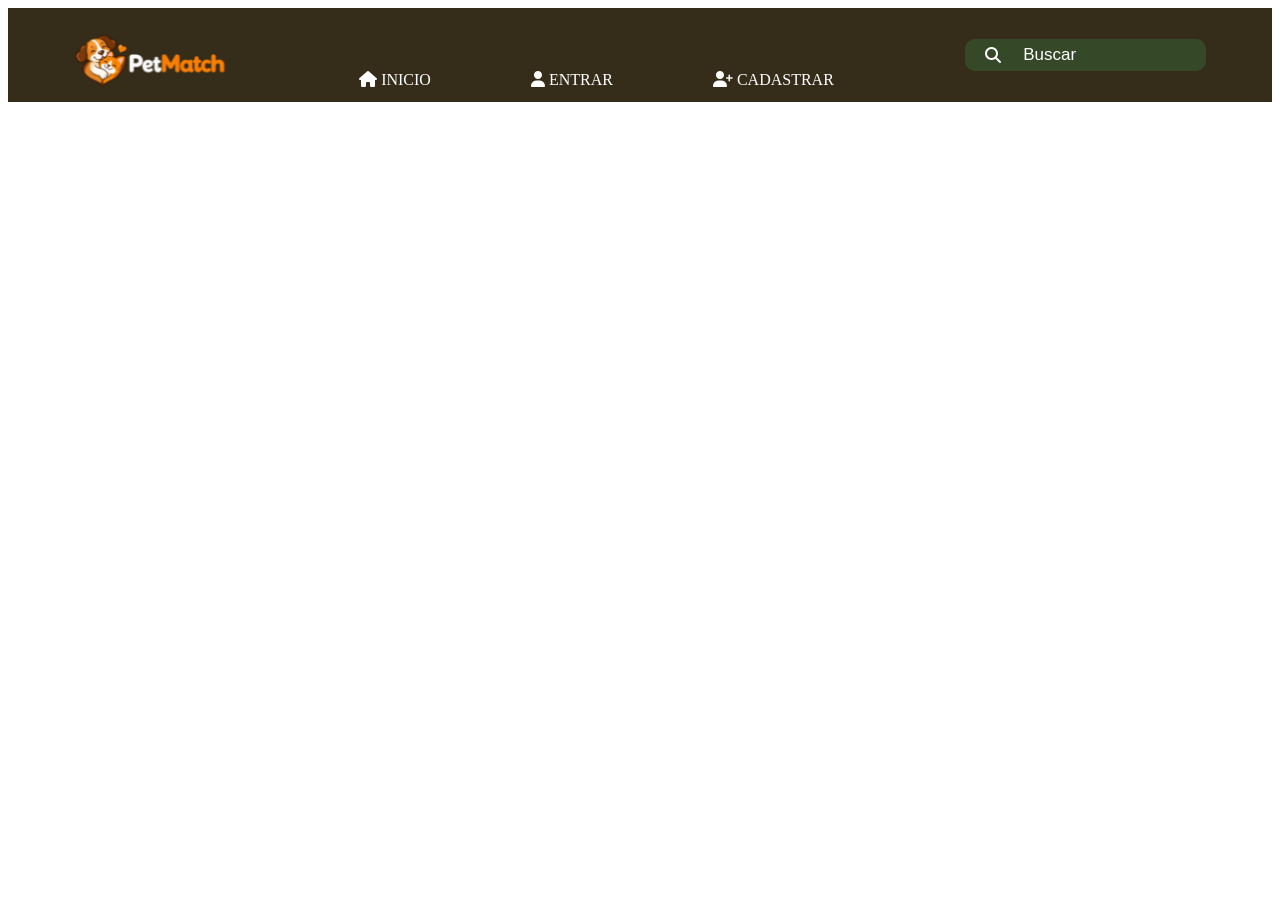
==== index.html @ bca9c488 ":construction: feat: criado o cabeçalho" ====
<!DOCTYPE html>
<html lang="pt-br">

<head>
    <meta charset="UTF-8">
    <meta name="viewport" content="width=device-width, initial-scale=1.0">
    <title>Document</title>
    <link rel="stylesheet" href="style.css">
    <link rel="stylesheet" href="https://cdnjs.cloudflare.com/ajax/libs/font-awesome/6.4.2/css/all.min.css">
</head>

<body>
    <header>

        <div class="cabecalho">
            <img src="img/Rectangle 28.svg" alt="" id="img-cabecalho">
            <nav>
                <div class="inicio">
                    <i class="fa-solid fa-house"></i>
                    <a href="#">INICIO</a>
                </div>

                <div class="entrar">
                    <i class="fa-solid fa-user"></i>
                    <a href="#">ENTRAR</a>
                </div>

                <div class="cadastrar">
                    <i class="fa-solid fa-user-plus"></i>
                    <a href="#">CADASTRAR</a>
                </div>

            </nav>
            <section class="buscar">
                 <i class="fa-solid fa-magnifying-glass"></i>
                <input type="text" name="Busca" id="" placeholder="Buscar">
               
            </section>

        </div>

    </header>


</body>

</html>
---- style.css ----
*{
text-decoration: none;

}

.cabecalho{
    display: flex;
    align-items: center;
    justify-content: space-around;
    background-color: #362C1A;
    width:100%;
    height:94px;
}

.cabecalho > nav{
    display:flex;
    justify-content: space-around;
    align-items: center;
    gap:100px;
    color:White;
    margin-top:50px;
}
nav a:hover {
  border-bottom: 2px solid #ffffff; /* cor da linha ao passar o mouse */
}

a {
    color:white;
}

.buscar > input{
   border:none;
   background-color: transparent;
   width:161px;
   height:30px;
   

}

.buscar > input::placeholder {
    color: white;
    font-size: 17px;
}

.buscar{
    background:  rgba(52, 127, 66, 0.35);
    border-radius:10px;
    display:flex;
    align-items: center;
    justify-content: flex-start;
    padding:0 20px;
    gap:20px;
}
.buscar > i{
    color:white;
}
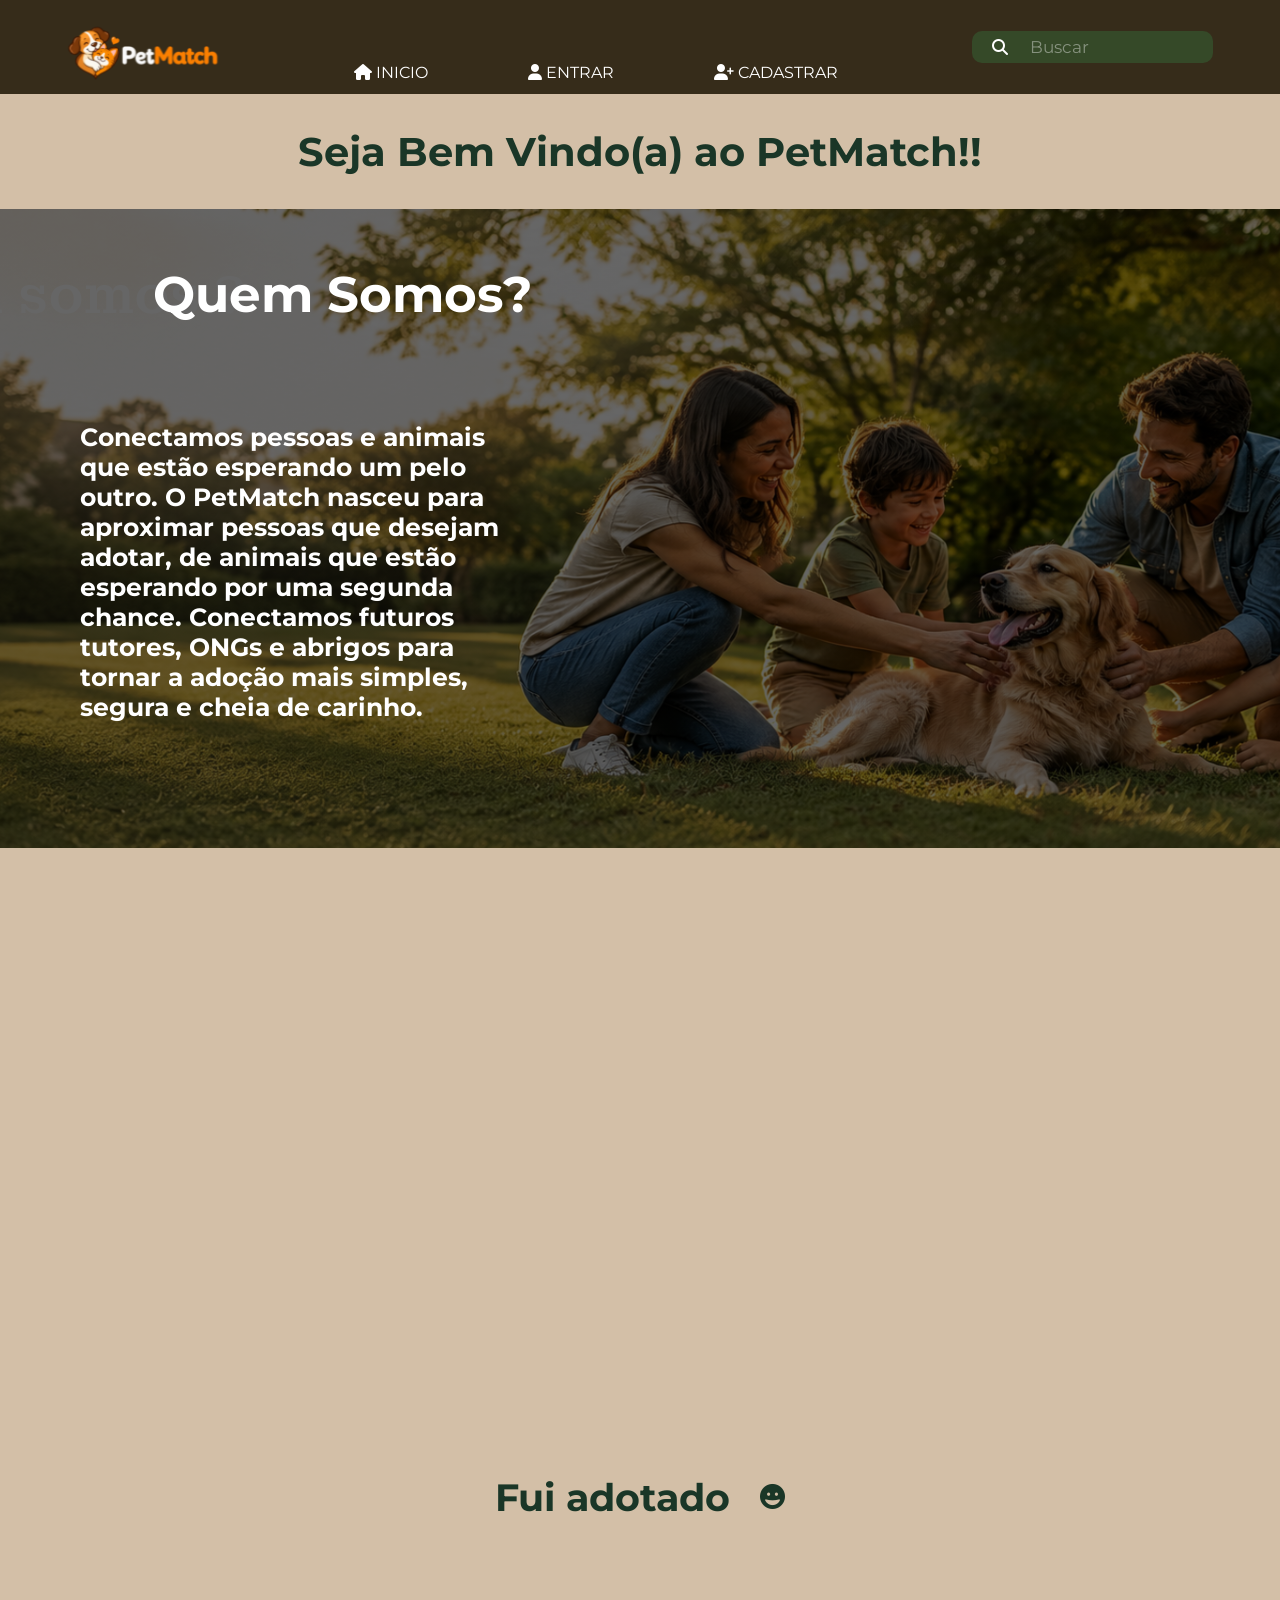
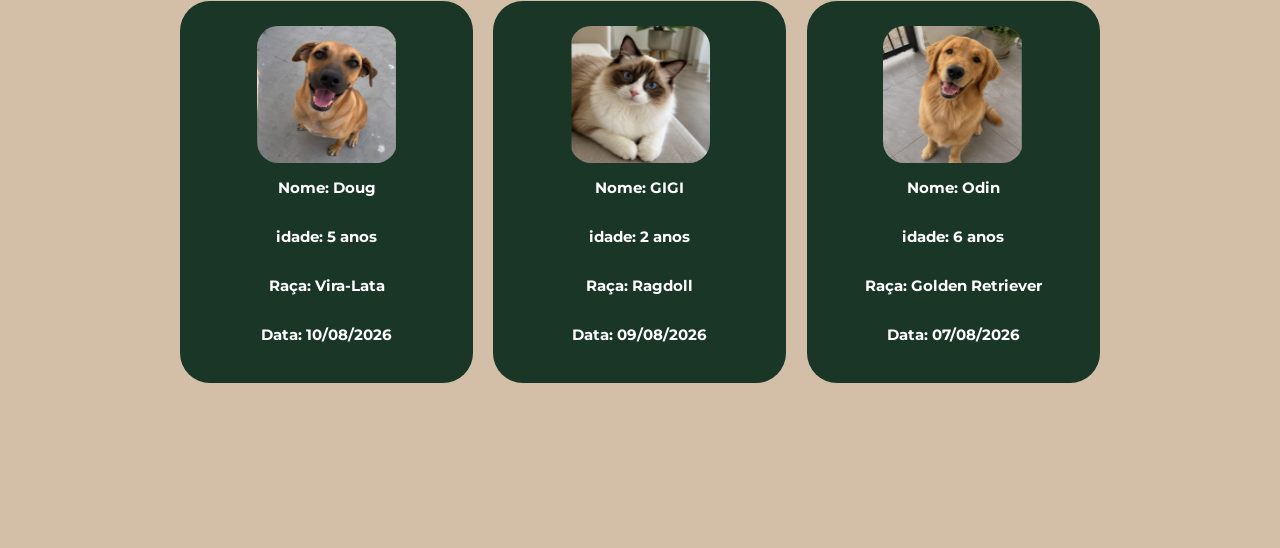
==== commit d29bfcaa: ":construction: Feat: Pagina home quase finalizada" ====
--- a/index.html
+++ b/index.html
@@ -32,16 +32,65 @@
 
             </nav>
             <section class="buscar">
-                 <i class="fa-solid fa-magnifying-glass"></i>
+                <i class="fa-solid fa-magnifying-glass"></i>
                 <input type="text" name="Busca" id="" placeholder="Buscar">
-               
             </section>
+        </div>
+    </header>
+    <section class="corpo1">
+        <h1>Seja Bem Vindo(a) ao PetMatch!!</h1>
+        <div class="banner">
+            <h2>Quem Somos?</h2>
+            <p>
+                Conectamos pessoas e animais que estão esperando um pelo outro.
+                O PetMatch nasceu para aproximar pessoas que desejam adotar, de animais que estão esperando por uma
+                segunda chance. Conectamos futuros tutores, ONGs e abrigos para tornar a adoção mais simples, segura e
+                cheia de carinho.
+            </p>
+        </div>
+    </section>
+    <div class="fundo">
+    <section class="txt1">
+        <h2>Por que adotar?</h2>
+        <p> Adotar é oferecer uma nova oportunidade a um animal que precisa de um lar, cuidado e carinho. Muitos cães e
+            gatos aguardam por uma família que possa proporcionar segurança, atenção e uma vida mais tranquila.
+            Além de ajudar a reduzir o abandono e a superlotação de abrigos, a adoção permite criar
+            uma relação de companheirismo e afeto. Cada animal tem sua própria personalidade,
+            história e necessidades, e encontrar uma família que combine com ele torna esse processo
+            ainda mais especial.</p>
+    </section>
 
-        </div>
+    <section class="adotados">
+        <div class="titulo">
+        <h2>Fui adotado</h2>
+<i class="fa-solid fa-face-grin"></i>
+</div>
 
-    </header>
-
-
+<div class="cards">
+<div class="card1">
+<img src="img/img dog.svg" alt="" class="dog">
+<p>Nome: Doug</p>
+<p>idade: 5 anos</p>
+<p>Raça: Vira-Lata</p>
+<p>Data: 10/08/2026</p>
+</div>
+<div class="card1">
+<img src="img/Card gato.svg" alt="" class="dog">
+<p>Nome: GIGI</p>
+<p>idade: 2 anos</p>
+<p>Raça: Ragdoll</p>
+<p>Data: 09/08/2026</p>
+</div>
+<div class="card1">
+<img src="img/Card dog2.svg" alt="" class="dog">
+<p>Nome: Odin</p>
+<p>idade: 6 anos</p>
+<p>Raça: Golden Retriever</p>
+<p>Data: 07/08/2026</p>
+</div>
+</div>
+    </section>
+</div>
 </body>
 
 </html>
--- a/style.css
+++ b/style.css
@@ -1,6 +1,13 @@
+@import url('https://fonts.googleapis.com/css2?family=Montserrat:ital,wght@0,100..900;1,100..900&display=swap');
 *{
 text-decoration: none;
-
+font-family: 'Montserrat', sans-serif;
+}
+
+body{
+    margin:0;
+    background-color: #D3BFA7;
+   
 }
 
 .cabecalho{
@@ -10,6 +17,8 @@
     background-color: #362C1A;
     width:100%;
     height:94px;
+   
+    
 }
 
 .cabecalho > nav{
@@ -19,13 +28,19 @@
     gap:100px;
     color:White;
     margin-top:50px;
+
+
 }
 nav a:hover {
   border-bottom: 2px solid #ffffff; /* cor da linha ao passar o mouse */
+    transform: translateY(-5px);
 }
 
 a {
-    color:white;
+   display: inline-block;
+  color: white;
+  
+
 }
 
 .buscar > input{
@@ -33,13 +48,20 @@
    background-color: transparent;
    width:161px;
    height:30px;
+   outline: none;
+   caret-color: white;
+   caret-shape: bar;
+ color:white;
+ font-size:15Px;
    
 
 }
 
 .buscar > input::placeholder {
-    color: white;
+    color: rgba(255, 255, 255, 0.4);
     font-size: 17px;
+    z-index: 0;
+   
 }
 
 .buscar{
@@ -53,4 +75,158 @@
 }
 .buscar > i{
     color:white;
+}
+
+.corpo1 h1{
+    display:flex;
+    flex-direction: column;
+    align-items: center;
+    justify-content: space-around;
+    color:#1A3627;
+    font-size:40px;
+    opacity: 0;
+     animation: surgindo 1.0s ease-out forwards;
+}
+
+.banner{
+    color:white;
+   background-image:linear-gradient(rgba(0, 0, 0, 0.6), rgba(0, 0, 0, 0.6)),
+   url(./img/banner.svg);
+   background-size: cover;
+  background-position: center;
+  background-repeat: no-repeat;
+  height:479px;
+  display:flex;
+  flex-direction:column;
+  align-items:flex-start;
+ padding:80px;
+ gap:30px;
+opacity: 0;
+  animation: surgindo2 1.5s ease-out 0.8s forwards;
+}
+.banner p{
+ font-size:25px;
+ width:40%;
+ font-weight:bold;
+ opacity: 0;
+   animation: surgindo 1.0s ease-out 2.3s forwards;
+
+}
+.banner h2{
+    font-size:50px;
+    font-weight:bold;
+    margin-top:-25px;
+    margin-left: 73px;
+    opacity: 0;
+    animation: surgindo 1.0s ease-out 1.6s forwards;
+}
+ 
+.txt1{
+    display:flex;
+    flex-direction:column;
+    align-items:center;
+    justify-content: space-between;
+    padding:20px;
+    margin-top:100px;
+     animation: surgindo 1.0s ease-out forwards;
+     opacity: 0;
+ animation: surgirScroll linear both;
+  animation-timeline: view();
+  animation-range: entry 10% cover 30%;
+  
+}
+
+
+.txt1>h2{
+    font-size:40px;
+      color:#1A3627;
+       font-weight: bold;
+       
+}
+
+.txt1>p{
+    font-size:25px;
+    color:#1A3627;
+    width:900px;
+    text-align: center;
+    font-weight: bold;
+}
+
+.titulo{
+    color:#1A3627;
+    font-size:25px;
+    display:flex;
+    align-items: center;
+    justify-content: center;
+    gap:30px;
+    margin-top:150px;
+}
+
+.card1{
+    display:flex;
+    flex-direction: column;
+    align-items: center;
+    justify-content:center;
+    background-color:rgba(26, 54, 39, 1);
+    width:233px;
+    height:322px;
+    padding:30px;
+    border-radius:30px;
+    color:White;
+    font-weight: bold;
+    font-size:15px;
+}
+.cards{
+    display:flex;
+    justify-content: space-around;
+    align-items:center;
+    margin-top: 100px;
+  margin:50px 170px;
+}
+
+.fundo{
+    margin-top:-100px;
+     background-image: url(./img/fundo.jpg);
+     background-size: contain;
+  background-color: #D3BFA7;
+ background-repeat: repeat;
+ height:1300px;
+}
+
+
+/*---------- ANIMAÇÕES ----------------*/
+
+@keyframes surgindo {
+  from {
+    opacity: 0;
+    transform: translateY(50px); /* Começa 20px abaixo */
+  }
+  to {
+    opacity: 1;
+    transform: translateY(0);    /* Chega na posição original */
+  }
+}
+
+@keyframes surgindo2{
+from {
+    opacity: 0;
+    transform: translatex(300px); 
+  }
+  to {
+    opacity: 1;
+    transform: translatex(0);    
+  }
+
+
+}
+
+@keyframes surgirScroll {
+  from {
+    opacity: 0;
+    transform: translateY(250px);
+  }
+  to {
+    opacity: 1;
+    transform: translateY(0);
+  }
 }
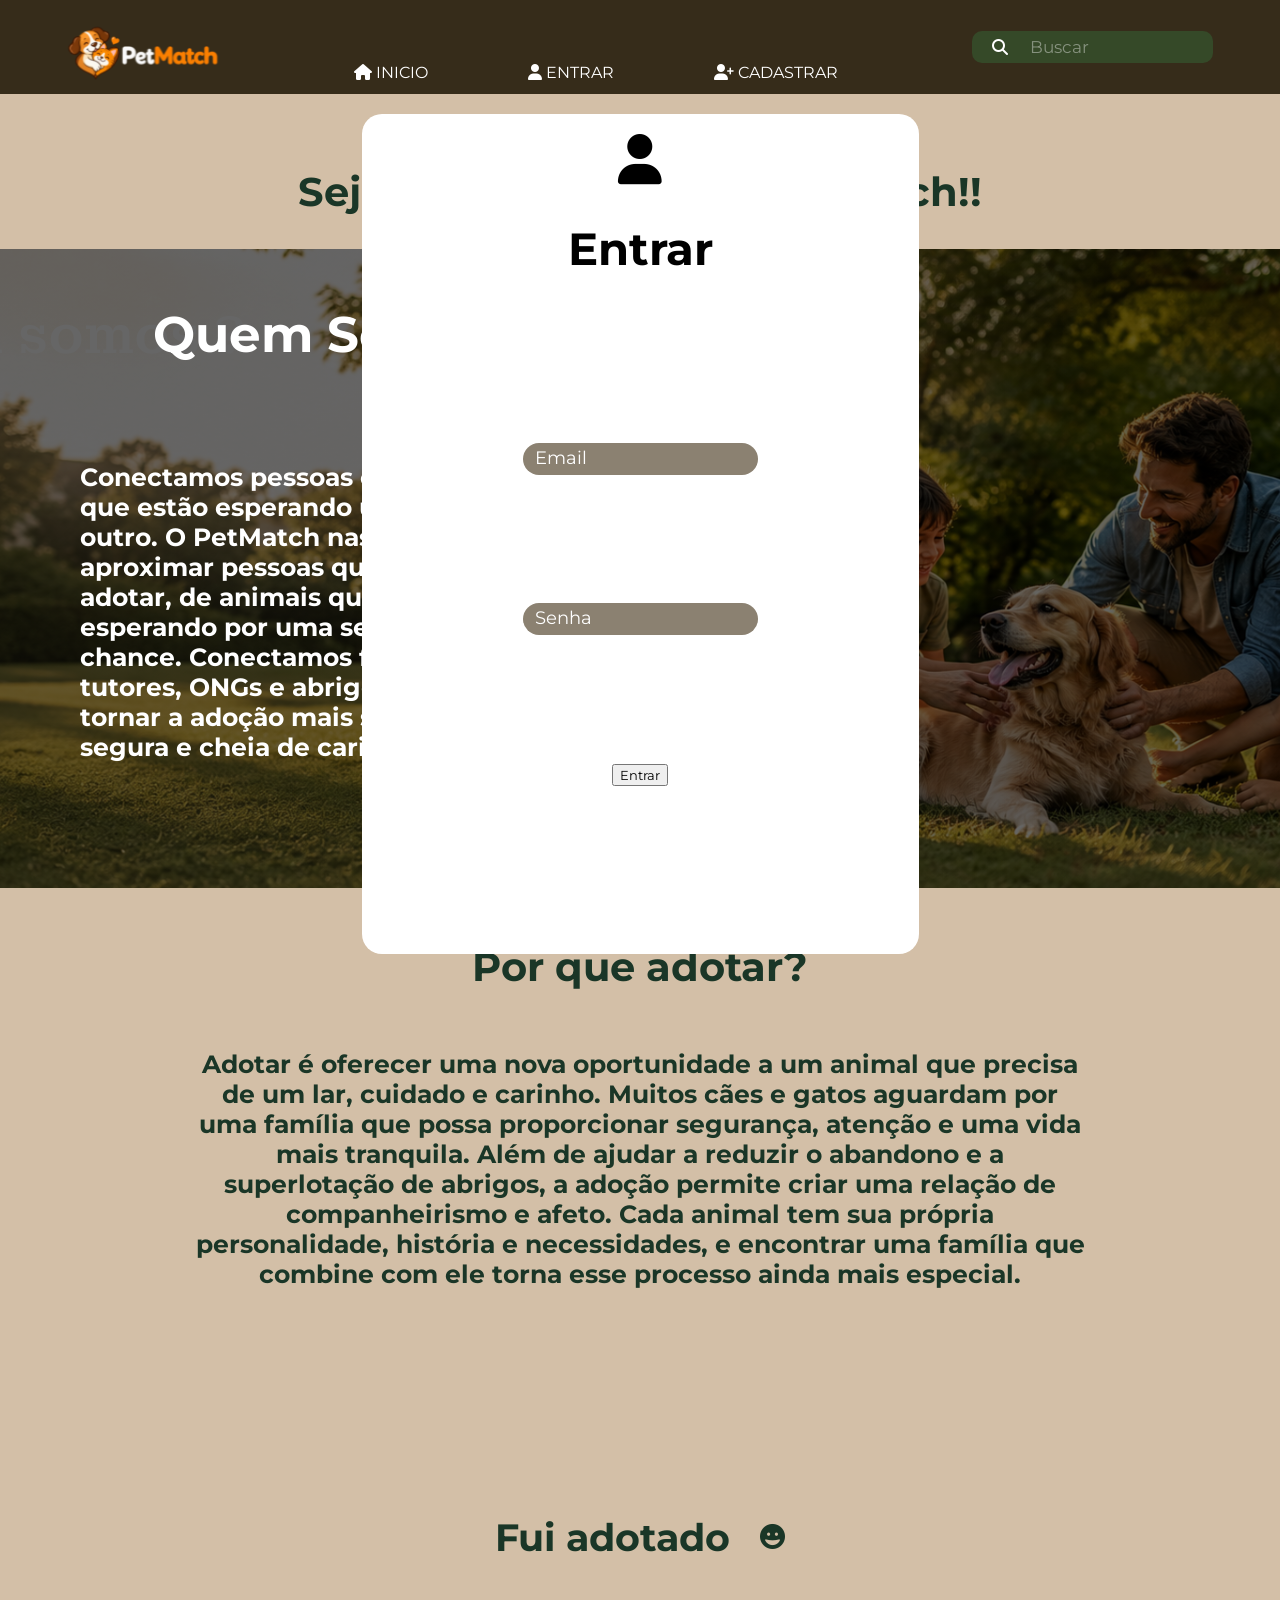
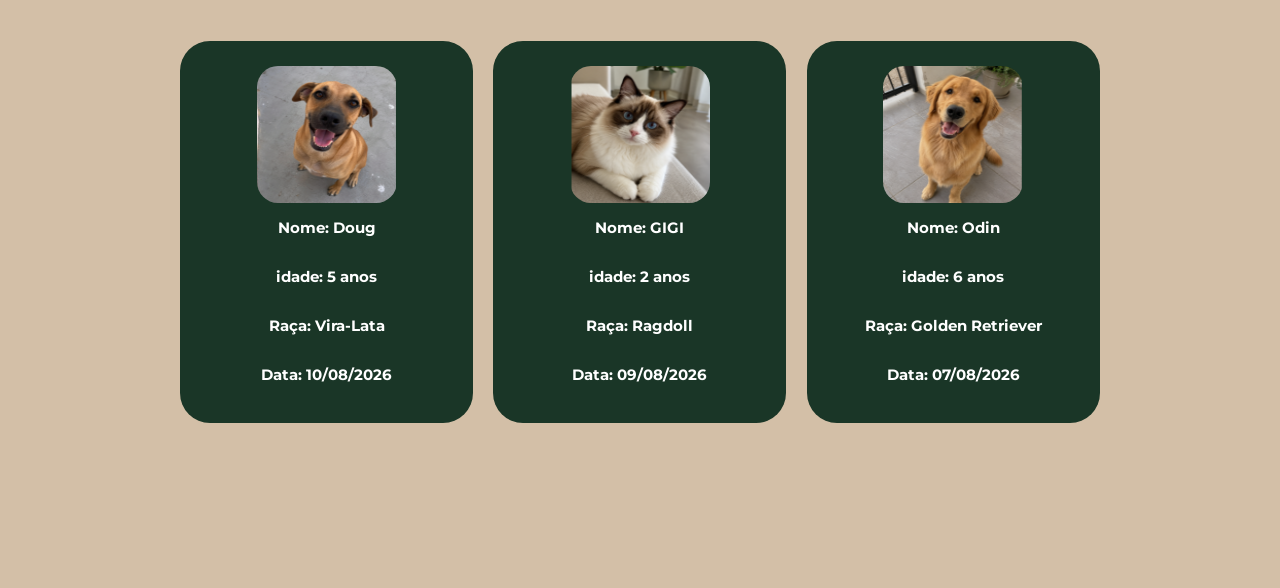
==== commit a4be0815: ":construction: feat: Inicio da parte entrar" ====
--- a/index.html
+++ b/index.html
@@ -37,6 +37,25 @@
             </section>
         </div>
     </header>
+    <section class="Entrar">
+        <div class="popup1">
+            <div class="tituloEntrar">
+            <i class="fa-solid fa-user"></i>
+             <h2>Entrar</h2>
+            </div>
+            <input type="text" name="email" id="email" placeholder="Email">
+            <input type="password" name="senha" id="senha" placeholder="Senha">
+            <button>Entrar</button>
+            <nav>
+                <a href="#">Esqueci minha senha</a>
+            </nav>
+        </div>
+    </section>
+
+
+
+
+
     <section class="corpo1">
         <h1>Seja Bem Vindo(a) ao PetMatch!!</h1>
         <div class="banner">
--- a/style.css
+++ b/style.css
@@ -194,6 +194,54 @@
 }
 
 
+.Entrar{
+  display:flex;
+  flex-direction: column;
+  align-items: center;
+  padding:20px;
+}
+
+
+.popup1{
+  background-color: white;
+  width:517px;
+  height:800px;
+  position:fixed;
+  z-index: 10;
+  border-radius:20px;
+  display:flex;
+  flex-direction: column;
+  justify-content: space-between;
+  align-items:center;
+  padding:20px;
+}
+.tituloEntrar{
+  display:flex;
+  flex-direction: column;
+  align-items: center;
+  font-size: 30px;
+  font-weight: bold;
+}
+.tituloEntrar i{
+  font-size: 50px;
+}
+
+.popup1 input{
+  width:231px; 
+  height:30px;
+  border:none;
+  background-color: #8B8171;
+  border-radius:20px;
+}
+
+.popup1 input::placeholder{
+  color:white;
+  padding-left:10px;
+  font-size: 18px;
+  display: flex;
+  align-items: center;
+}
+
 /*---------- ANIMAÇÕES ----------------*/
 
 @keyframes surgindo {
@@ -229,4 +277,5 @@
     opacity: 1;
     transform: translateY(0);
   }
-}+}
+
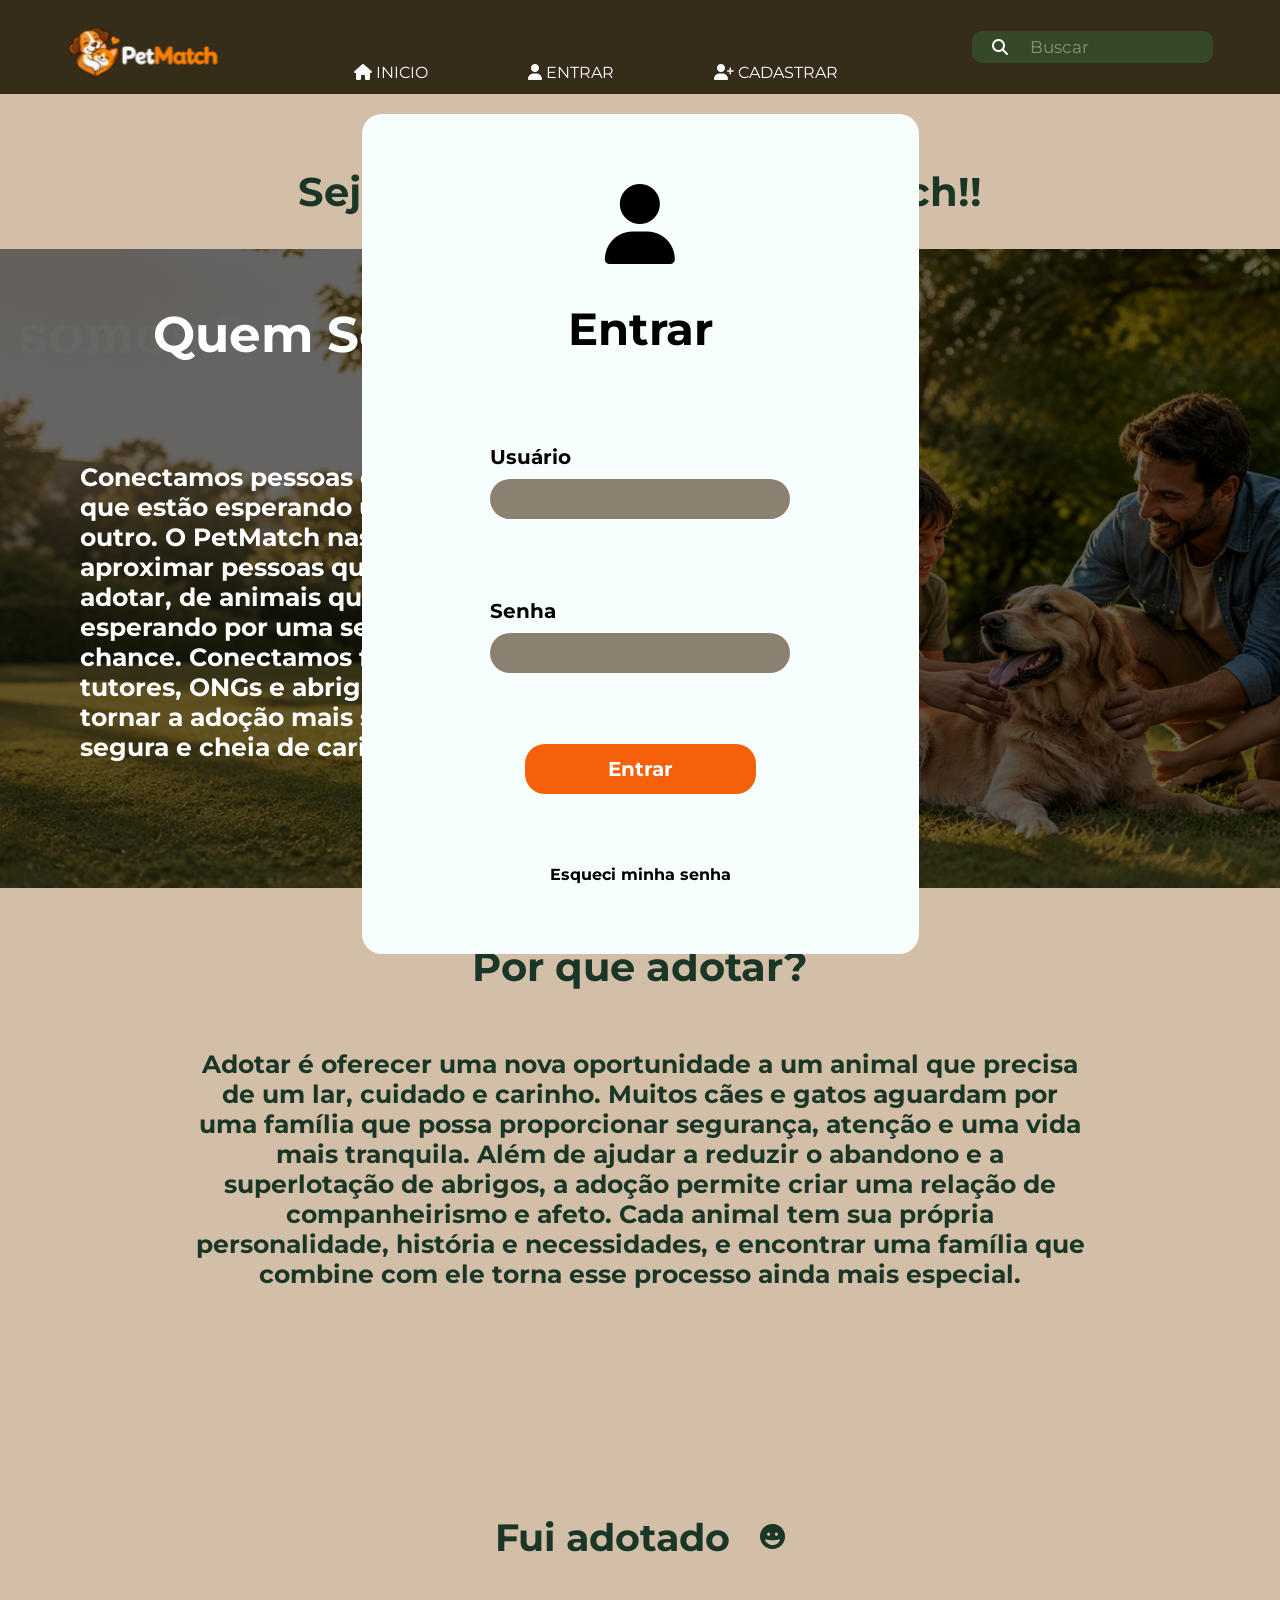
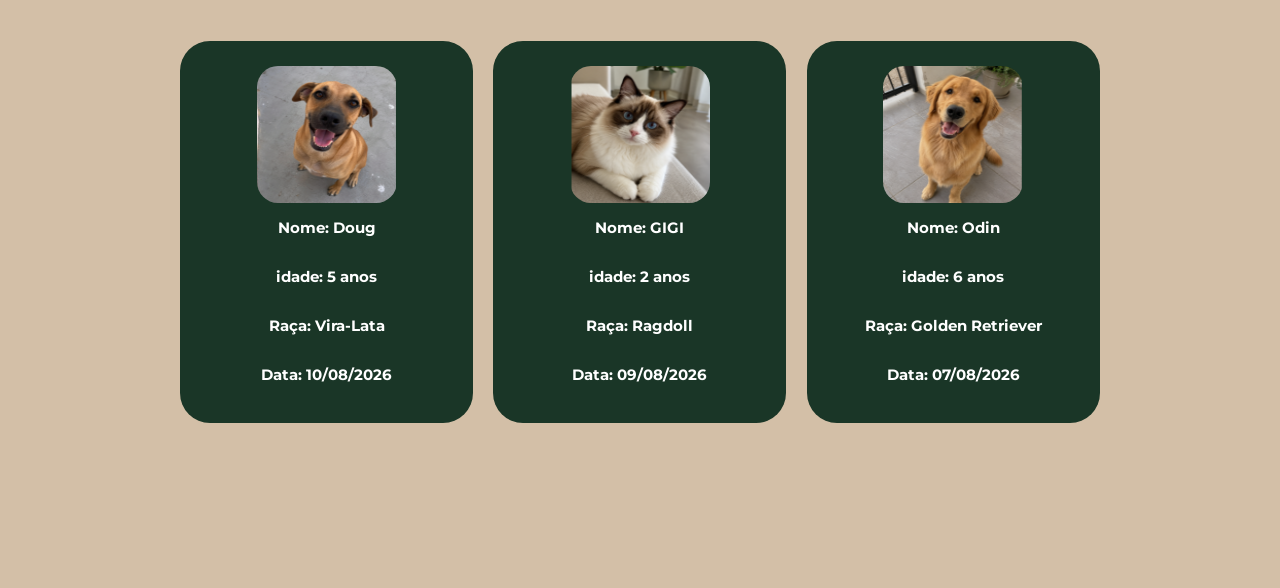
==== commit d44a3919: ":construction: feat: criação do popup de entrada" ====
--- a/index.html
+++ b/index.html
@@ -43,9 +43,14 @@
             <i class="fa-solid fa-user"></i>
              <h2>Entrar</h2>
             </div>
-            <input type="text" name="email" id="email" placeholder="Email">
-            <input type="password" name="senha" id="senha" placeholder="Senha">
-            <button>Entrar</button>
+            <div class="EmailSenha">
+            <Label>Usuário</Label>
+            <input type="text" name="usuario" id="usuario" >
+        
+            <Label>Senha</Label>
+            <input type="password" name="senha" id="senha">
+            </div>
+            <button class="btnentrar">Entrar</button>
             <nav>
                 <a href="#">Esqueci minha senha</a>
             </nav>
--- a/style.css
+++ b/style.css
@@ -9,6 +9,7 @@
     background-color: #D3BFA7;
    
 }
+
 
 .cabecalho{
     display: flex;
@@ -203,7 +204,7 @@
 
 
 .popup1{
-  background-color: white;
+  background-color:#F7FFFE;
   width:517px;
   height:800px;
   position:fixed;
@@ -214,6 +215,7 @@
   justify-content: space-between;
   align-items:center;
   padding:20px;
+  sc
 }
 .tituloEntrar{
   display:flex;
@@ -221,27 +223,63 @@
   align-items: center;
   font-size: 30px;
   font-weight: bold;
+  padding:50px;
 }
 .tituloEntrar i{
-  font-size: 50px;
+  font-size: 80px;
 }
 
 .popup1 input{
-  width:231px; 
-  height:30px;
+  width:260px; 
+  height:40px;
   border:none;
   background-color: #8B8171;
   border-radius:20px;
-}
-
-.popup1 input::placeholder{
   color:white;
-  padding-left:10px;
-  font-size: 18px;
-  display: flex;
-  align-items: center;
-}
-
+  padding: 0 20px;
+  font-size:15px;
+  border:none;
+  
+}
+
+.EmailSenha{
+  display:flex;
+  flex-direction: column;
+  align-items: flex-start;
+  justify-content: space-evenly;
+  gap:80px;
+  margin-top:-70px;
+}
+
+.EmailSenha label{
+  font-weight: bold;
+  font-size:20px;
+  margin-bottom: -70px;
+}
+
+.btnentrar{
+  background-color: #F5610A;
+  border:none;
+  width:231px;
+  height: 50px;
+  border-radius:20px;
+  color:white;
+  font-size: 20px;
+  font-weight: bold;
+}
+.btnentrar:hover{
+  background-color: #F28C18;
+}
+
+.popup1 a{
+  color:black;
+  font-weight: bold;
+  margin-bottom:50px;
+}
+
+.popup1 a:hover{
+   border-bottom: 2px solid black;
+}
 /*---------- ANIMAÇÕES ----------------*/
 
 @keyframes surgindo {
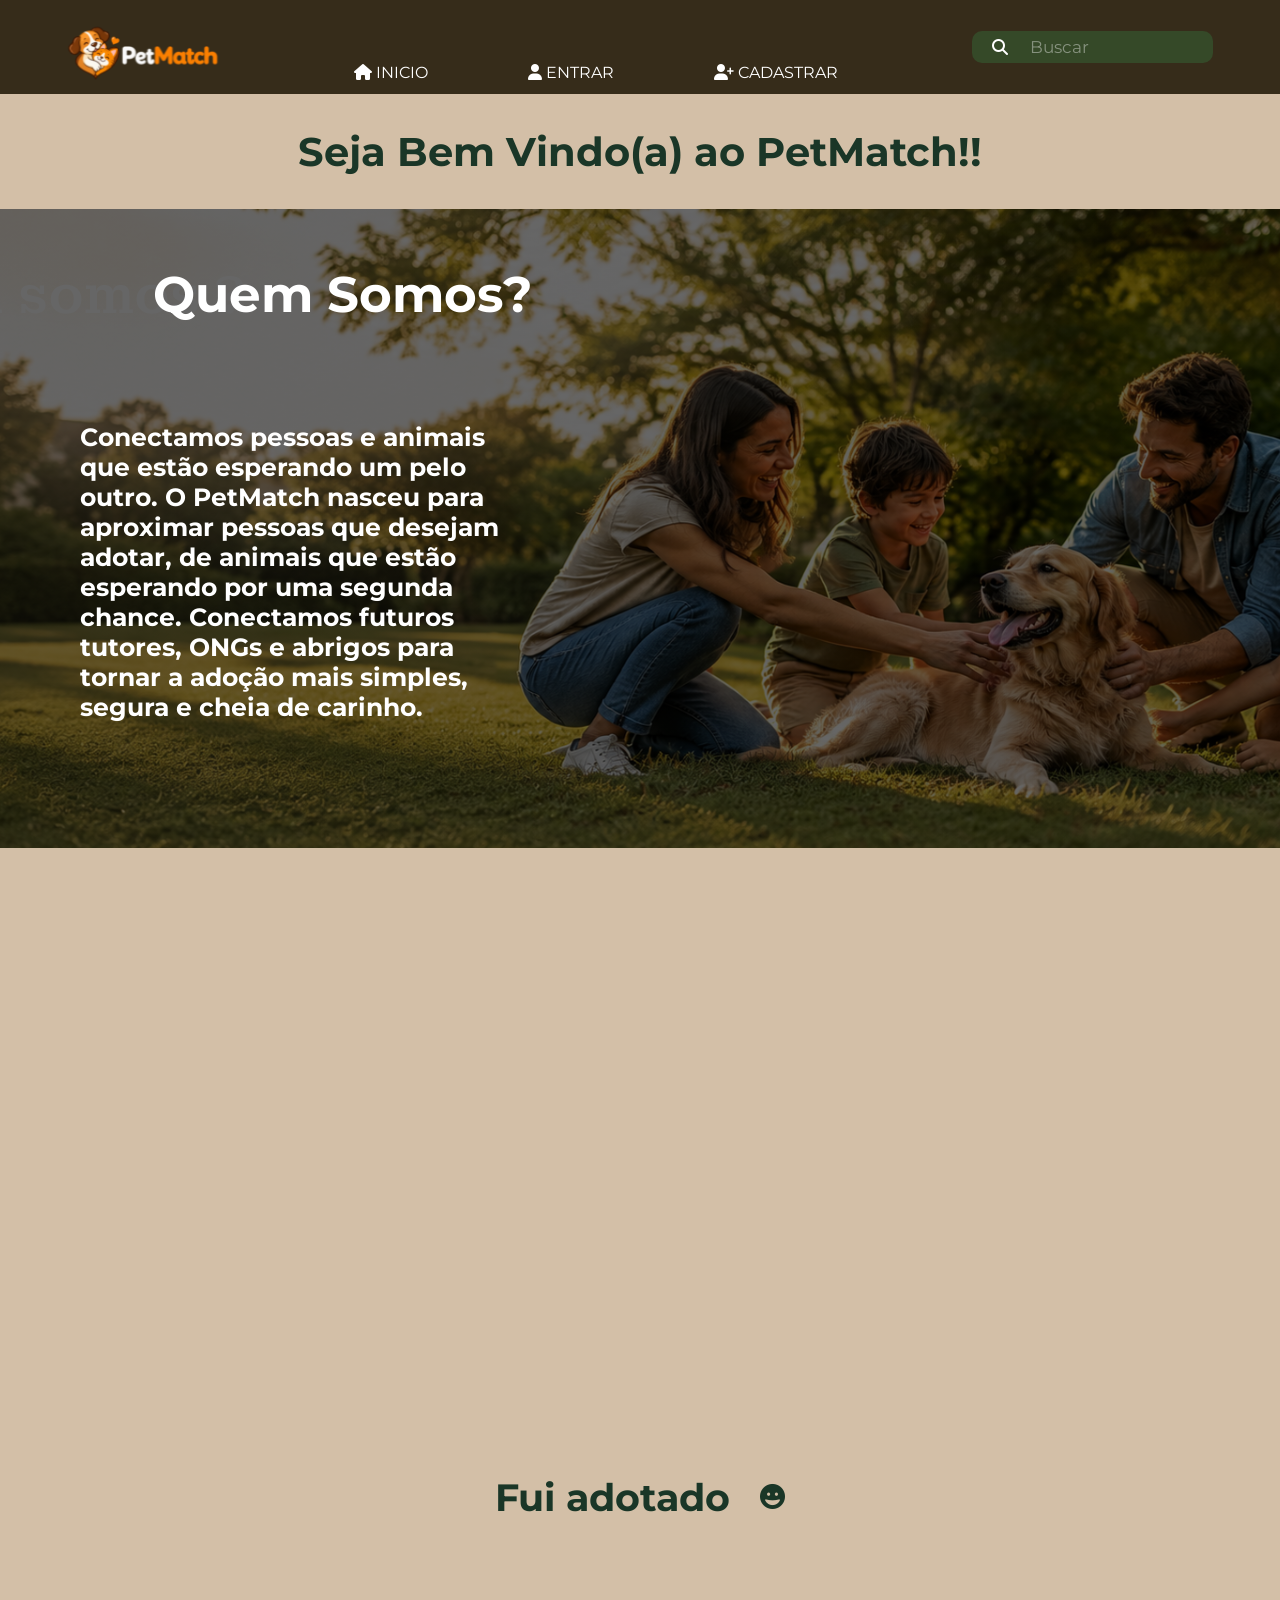
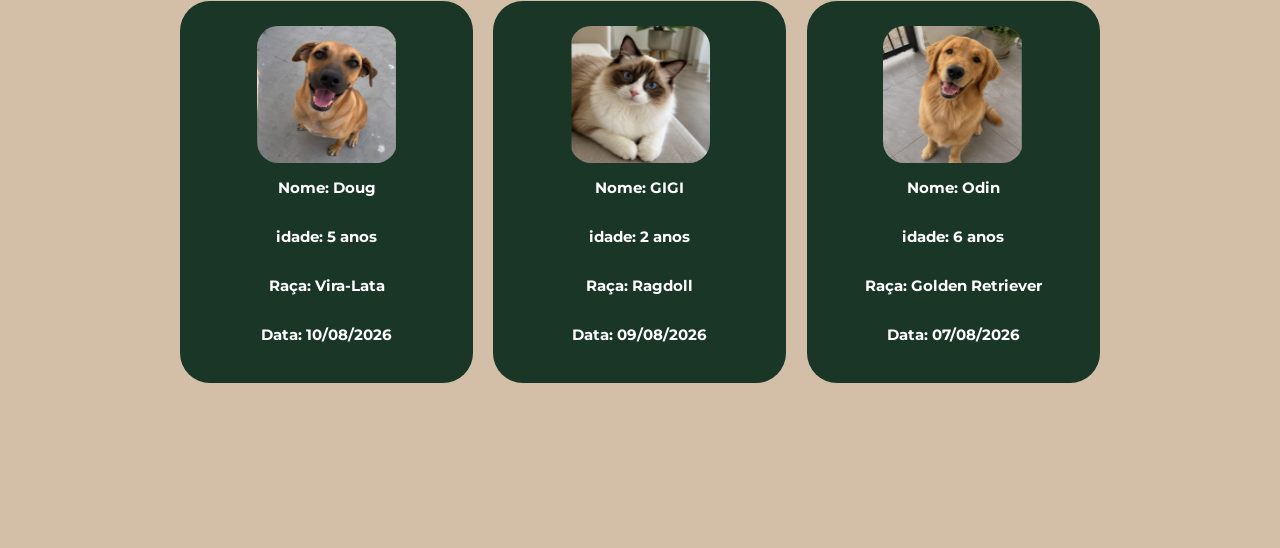
==== commit fce19645: ":construction: feat: finalizado o popup de Entrar" ====
--- a/index.html
+++ b/index.html
@@ -20,7 +20,7 @@
                     <a href="#">INICIO</a>
                 </div>
 
-                <div class="entrar">
+                <div class="entrar" id="link-entrar" >
                     <i class="fa-solid fa-user"></i>
                     <a href="#">ENTRAR</a>
                 </div>
@@ -37,7 +37,7 @@
             </section>
         </div>
     </header>
-    <section class="Entrar">
+    <section class="Entrar" id="popup-entrar">
         <div class="popup1">
             <div class="tituloEntrar">
             <i class="fa-solid fa-user"></i>
@@ -115,6 +115,7 @@
 </div>
     </section>
 </div>
+<script src="script.js"></script>
 </body>
 
 </html>
--- a/style.css
+++ b/style.css
@@ -4,10 +4,30 @@
 font-family: 'Montserrat', sans-serif;
 }
 
+html, body {
+  scrollbar-width: none;       /* Firefox */
+  -ms-overflow-style: none;    /* IE e Edge antigo */
+}
+
+html::-webkit-scrollbar,
+body::-webkit-scrollbar {
+  display: none;               /* Chrome, Edge, Safari e Opera */
+}
+
 body{
     margin:0;
     background-color: #D3BFA7;
-   
+    scrollbar-width: none;  
+  -ms-overflow-style: none; 
+}
+
+/* 1. Trava o scroll da página quando o modal estiver ativo */
+body.travar-scroll {
+  overflow: hidden;
+}
+
+body::-webkit-scrollbar{
+  display:none;
 }
 
 
@@ -200,8 +220,21 @@
   flex-direction: column;
   align-items: center;
   padding:20px;
-}
-
+  opacity: 0;
+  visibility: hidden;
+  pointer-events: none;
+  position:fixed;
+  inset:0;
+  z-index: 10;
+  transition: opacity 0.3s ease, visibility 0.3s ease;
+}
+
+.Entrar.ativo{
+  opacity: 1;
+  visibility: visible;
+  pointer-events: auto;
+
+}
 
 .popup1{
   background-color:#F7FFFE;
@@ -215,7 +248,11 @@
   justify-content: space-between;
   align-items:center;
   padding:20px;
-  sc
+  margin-top:50px;
+  transform: scale(0.9);
+  transition: transform 0.3s ease;
+  position: relative; /* Mantém o conteúdo estável dentro do modal */
+
 }
 .tituloEntrar{
   display:flex;
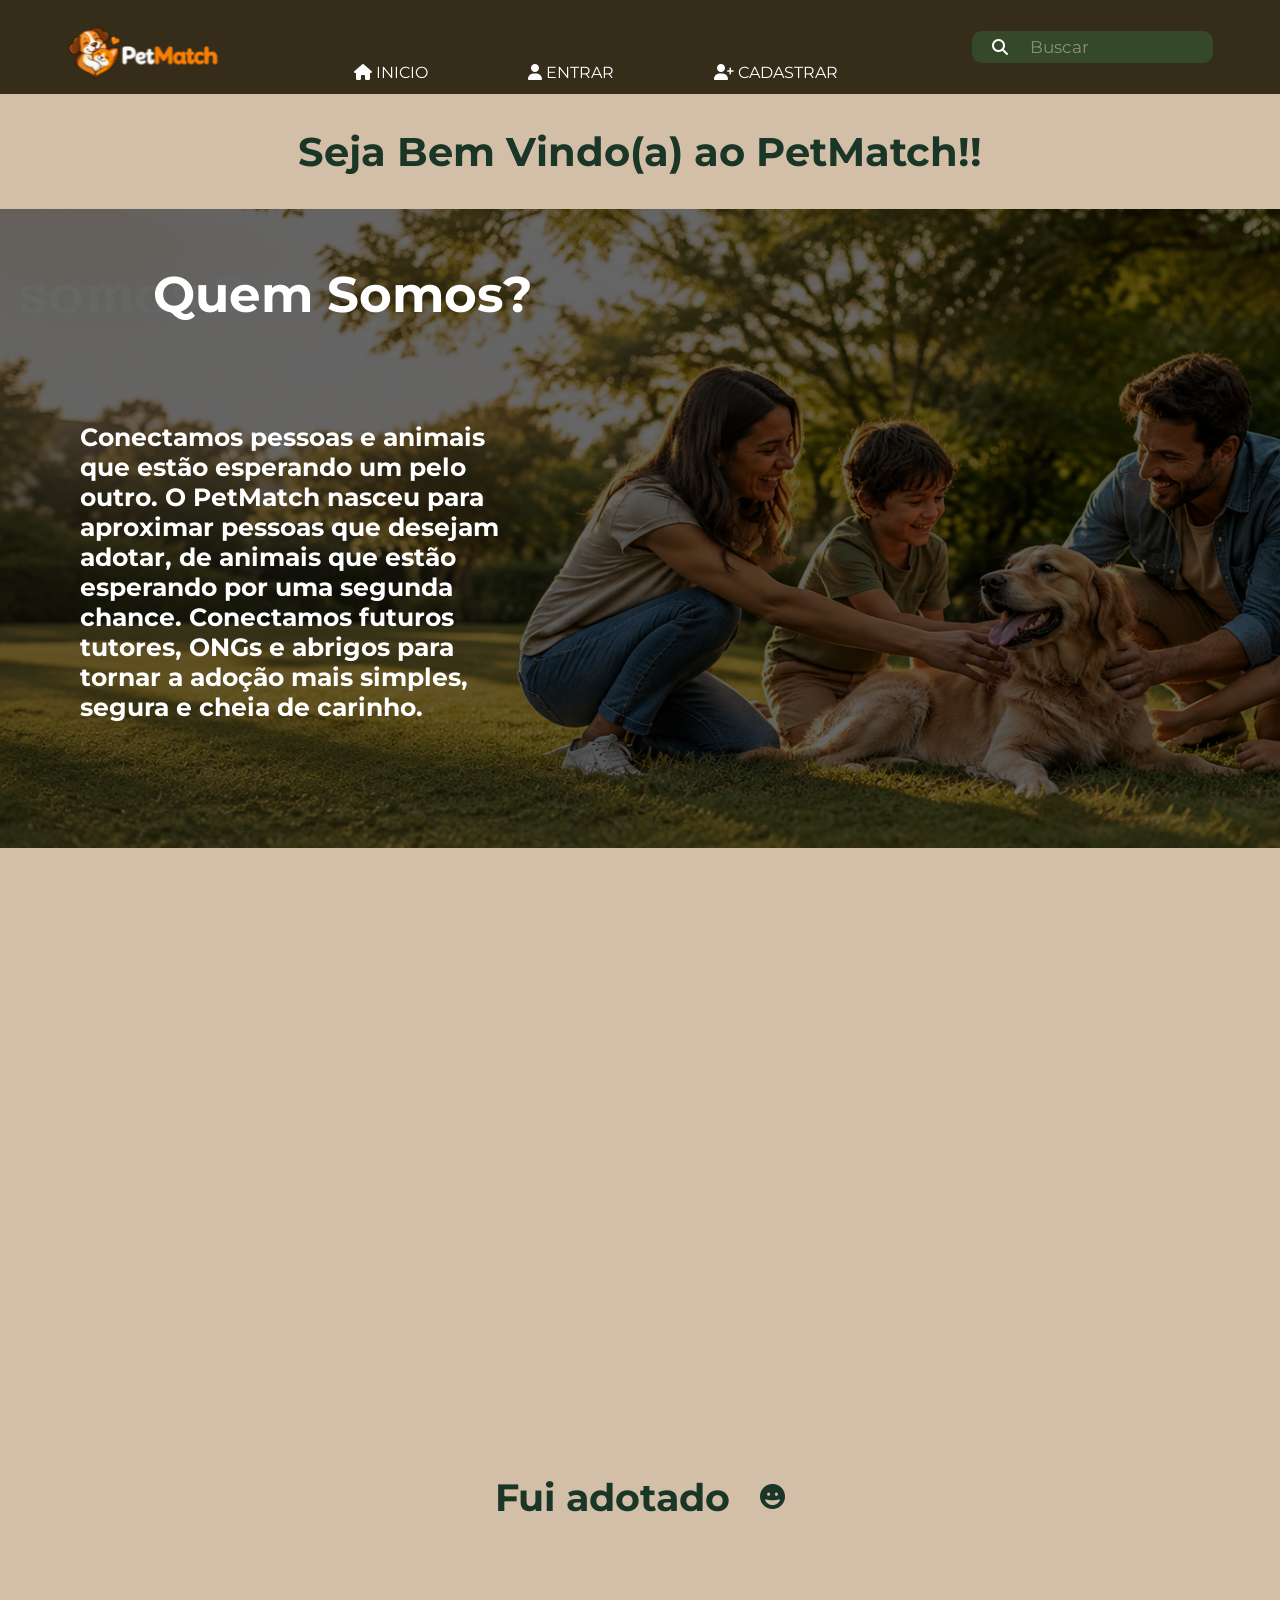
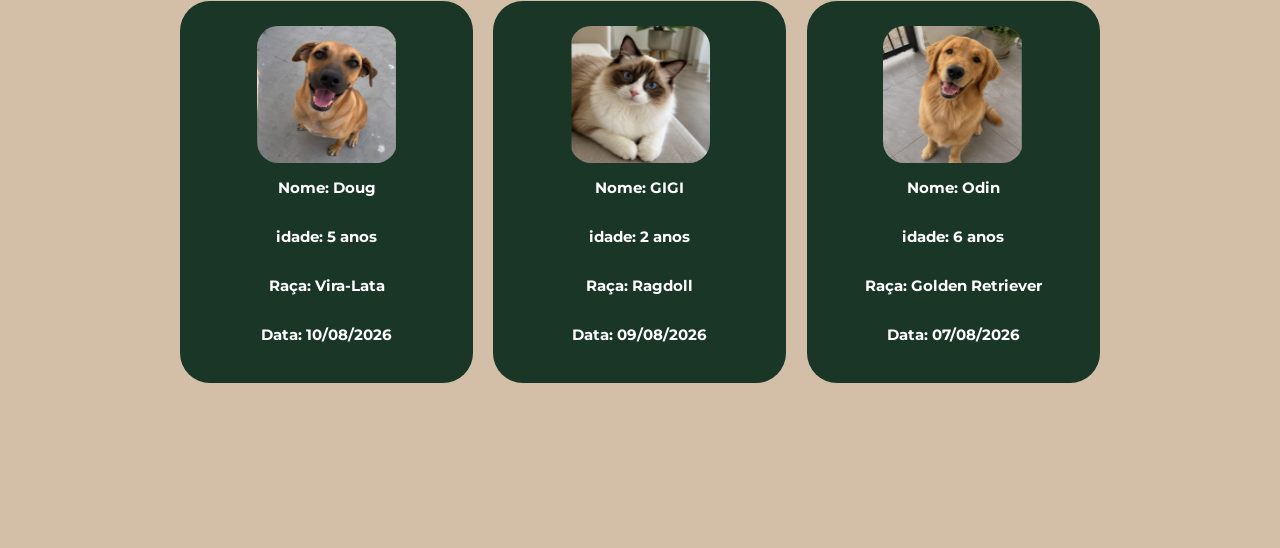
==== commit d2af7799: ":construction: Feat: criado o popup de cadastro e a responsividade do site" ====
--- a/index.html
+++ b/index.html
@@ -25,7 +25,7 @@
                     <a href="#">ENTRAR</a>
                 </div>
 
-                <div class="cadastrar">
+                <div class="cadastrar" id="link-cadastrar">
                     <i class="fa-solid fa-user-plus"></i>
                     <a href="#">CADASTRAR</a>
                 </div>
@@ -54,6 +54,30 @@
             <nav>
                 <a href="#">Esqueci minha senha</a>
             </nav>
+        </div>
+    </section>
+    <section class="Cadastrar" id="popup-Cadastrar">
+        <div class="popup2">
+            <div class="tituloCadastrar">
+            <i class="fa-solid fa-user-plus"></i>
+             <h2>Cadastre-se</h2>
+            </div>
+            <div class="Nomecadastro">
+                <div class="EmailSenha">
+            <Label>Nome</Label>
+            <input type="text" name="Nome" id="Nome" >
+            
+            <Label>Email</Label>
+            <input type="text" name="usuario" id="usuario" >
+        
+            <Label>Senha</Label>
+            <input type="password" name="senha" id="senha">
+           
+            <Label>Confirme sua Senha</Label>
+            <input type="password" name="senha" id="senha">
+            </div>
+            <button class="btnCadastrar">Cadastrar</button>
+           
         </div>
     </section>
 
--- a/style.css
+++ b/style.css
@@ -228,8 +228,28 @@
   z-index: 10;
   transition: opacity 0.3s ease, visibility 0.3s ease;
 }
+.Cadastrar{
+  display:flex;
+  flex-direction: column;
+  align-items: center;
+  padding:20px;
+  opacity: 0;
+  visibility: hidden;
+  pointer-events: none;
+  position:fixed;
+  inset:0;
+  z-index: 10;
+  transition: opacity 0.3s ease, visibility 0.3s ease;
+}
+
 
 .Entrar.ativo{
+  opacity: 1;
+  visibility: visible;
+  pointer-events: auto;
+
+}
+.Cadastrar.ativo{
   opacity: 1;
   visibility: visible;
   pointer-events: auto;
@@ -254,6 +274,32 @@
   position: relative; /* Mantém o conteúdo estável dentro do modal */
 
 }
+.popup2{
+  background-color:#F7FFFE;
+  width:517px;
+  height:800px;
+  position:fixed;
+  z-index: 10;
+  border-radius:20px;
+  display:flex;
+  flex-direction: column;
+  justify-content: space-between;
+  align-items:center;
+  padding:20px;
+  margin-top:50px;
+  transform: scale(0.9);
+  transition: transform 0.3s ease;
+  position: relative; /* Mantém o conteúdo estável dentro do modal */
+
+}
+.Nomecadastro{
+  display:flex;
+  flex-direction:column;
+  align-itens:center;
+  Justify-content:space-around;
+
+}
+
 .tituloEntrar{
   display:flex;
   flex-direction: column;
@@ -264,6 +310,17 @@
 }
 .tituloEntrar i{
   font-size: 80px;
+}
+.tituloCadastrar{
+  display:flex;
+  flex-direction: column;
+  align-items: center;
+  font-size: 20px;
+  font-weight: bold;
+  
+}
+.tituloCadastrar i{
+  font-size: 50px;
 }
 
 .popup1 input{
@@ -278,6 +335,19 @@
   border:none;
   
 }
+.popup2 input{
+  width:260px; 
+  height:40px;
+  border:none;
+  background-color: #8B8171;
+  border-radius:20px;
+  color:white;
+  padding: 0 20px;
+  font-size:15px;
+  border:none;
+  
+}
+
 
 .EmailSenha{
   display:flex;
@@ -307,6 +377,21 @@
 .btnentrar:hover{
   background-color: #F28C18;
 }
+.btnCadastrar{
+  background-color: #F5610A;
+  border:none;
+  width:231px;
+  height: 50px;
+  border-radius:20px;
+  color:white;
+  font-size: 20px;
+  font-weight: bold;
+  margin-top:40px;
+  margin-left:30px;
+}
+.btnCadastrar:hover{
+  background-color: #F28C18;
+}
 
 .popup1 a{
   color:black;
@@ -353,4 +438,102 @@
     transform: translateY(0);
   }
 }
-
+/* ---------------------------------------------
+   RESPONSIVIDADE PARA NOTEBOOKS E TELAS MENORES
+   --------------------------------------------- */
+
+/* Telas com altura baixa (ex: notebooks de 13", 14" e 15.6") */
+@media (max-height: 850px) {
+  .popup1 {
+    height: 800px;
+    overflow-y: auto;
+    margin-top: 50px;
+    padding: 15px;
+    gap: 15px;
+  }
+
+  .tituloEntrar {
+    padding: 10px;
+    font-size: 24px;
+  }
+
+  .tituloEntrar i {
+    font-size: 50px;
+  }
+
+  .EmailSenha {
+    margin-top: 0;
+    gap: 20px;
+  }
+
+  .EmailSenha label {
+    margin-bottom: -15px;
+  }
+
+  .popup1 a {
+    margin-bottom: 15px;
+  }
+}
+
+/* Telas com largura de tablet e notebook pequeno */
+@media (max-width: 1024px) {
+  .cabecalho > nav {
+    gap: 40px;
+  }
+
+  .txt1 > p {
+    width: 90%;
+  }
+
+  .cards {
+    margin: 50px 20px;
+    flex-wrap: wrap;
+    gap: 30px;
+  }
+
+  .banner p {
+    width: 60%;
+  }
+}
+
+/* Celulares e telas até 768px */
+@media (max-width: 768px) {
+  .cabecalho {
+    height: auto;
+    padding: 20px 10px;
+    flex-direction: column;
+    gap: 20px;
+  }
+
+  .cabecalho > nav {
+    margin-top: 0;
+    gap: 20px;
+    flex-wrap: wrap;
+  }
+
+  .banner {
+    padding: 40px 20px;
+    height: auto;
+  }
+
+  .banner h2 {
+    margin-left: 0;
+    font-size: 32px;
+  }
+
+  .banner p {
+    width: 100%;
+    font-size: 18px;
+  }
+
+  .popup1 {
+    width: 90%;
+    height: auto;
+    max-height: 85vh;
+    overflow-y: auto;
+  }
+
+  .cards {
+    flex-direction: column;
+  }
+}
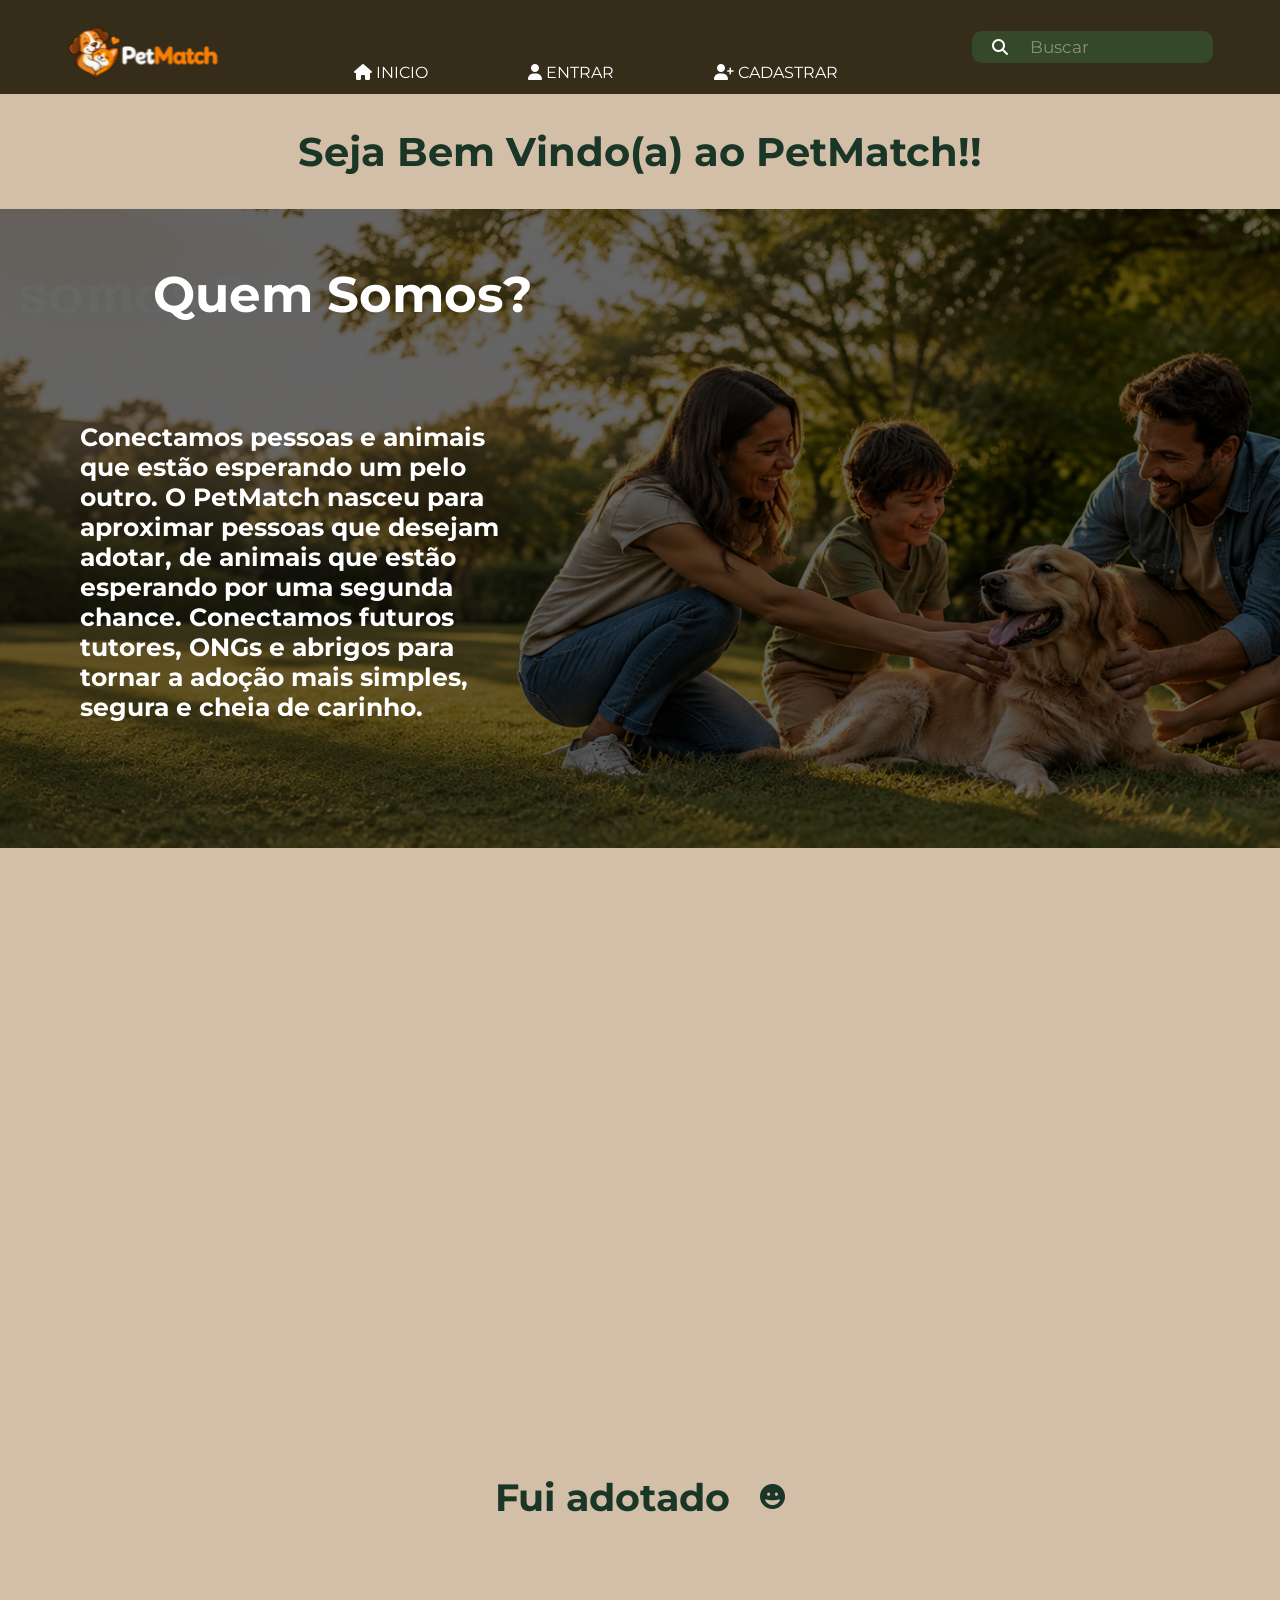
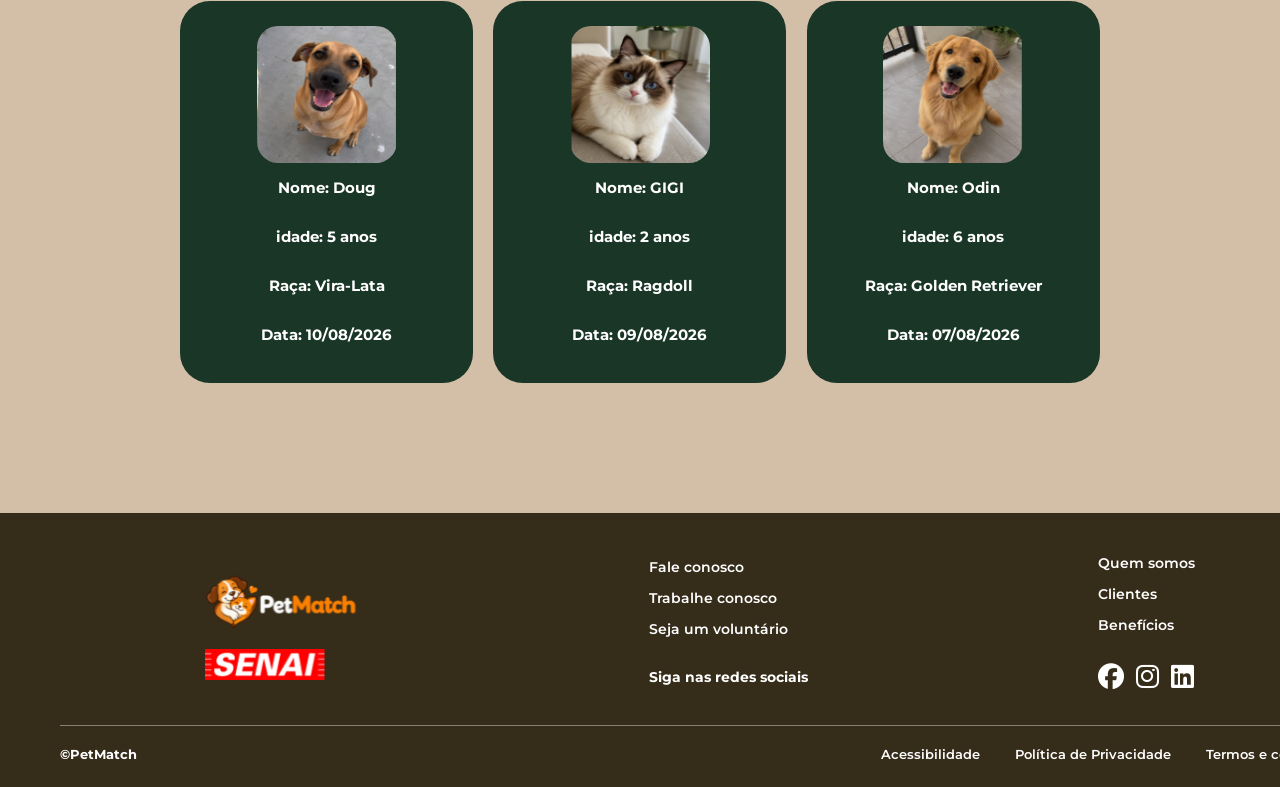
==== commit e5ead060: "Projeto finalizado" ====
--- a/index.html
+++ b/index.html
@@ -4,12 +4,13 @@
 <head>
     <meta charset="UTF-8">
     <meta name="viewport" content="width=device-width, initial-scale=1.0">
-    <title>Document</title>
+    <title>PetMatch</title>
     <link rel="stylesheet" href="style.css">
     <link rel="stylesheet" href="https://cdnjs.cloudflare.com/ajax/libs/font-awesome/6.4.2/css/all.min.css">
 </head>
 
 <body>
+   
     <header>
 
         <div class="cabecalho">
@@ -50,7 +51,9 @@
             <Label>Senha</Label>
             <input type="password" name="senha" id="senha">
             </div>
-            <button class="btnentrar">Entrar</button>
+            <button class="btnentrar" onclick="window.location.href='Pagina2.html'">
+                Entrar
+            </button>
             <nav>
                 <a href="#">Esqueci minha senha</a>
             </nav>
@@ -76,7 +79,10 @@
             <Label>Confirme sua Senha</Label>
             <input type="password" name="senha" id="senha">
             </div>
-            <button class="btnCadastrar">Cadastrar</button>
+            <button  class="btnCadastrar" onclick="window.location.href='Pagina2.html'">
+                Cadastrar
+            <a href="Pagina2.html"></a>
+            </button>
            
         </div>
     </section>
@@ -139,6 +145,54 @@
 </div>
     </section>
 </div>
+ <footer class="rodape">
+  <div class="rodape-superior">
+    <!-- Logótipos da esquerda -->
+    <div class="rodape-logos">
+       <img src="img/Rectangle 28.svg" alt="" id="img-cabecalho">
+      <img src="img/SENAI_São_Paulo_logo 1.svg" alt="SENAI" class="logo-senai">
+    </div>
+
+    <!-- Coluna central -->
+    <div class="rodape-coluna">
+      <ul class="rodape-links">
+        <li><a href="#">Fale conosco</a></li>
+        <li><a href="#">Trabalhe conosco</a></li>
+        <li><a href="#">Seja um voluntário</a></li>
+      </ul>
+      <span class="titulo-sociais">Siga nas redes sociais</span>
+    </div>
+
+    <!-- Coluna da direita -->
+    <div class="rodape-coluna">
+      <ul class="rodape-links">
+        <li><a href="#">Quem somos</a></li>
+        <li><a href="#">Clientes</a></li>
+        <li><a href="#">Benefícios</a></li>
+      </ul>
+      <div class="redes-sociais">
+        <a href="#" aria-label="Facebook"><i class="fa-brands fa-facebook"></i></a>
+        <a href="#" aria-label="Instagram"><i class="fa-brands fa-instagram"></i></a>
+        <a href="#" aria-label="LinkedIn"><i class="fa-brands fa-linkedin"></i></a>
+      </div>
+    </div>
+  </div>
+
+  <hr class="rodape-divisor">
+
+  <!-- Faixa inferior -->
+  <div class="rodape-inferior">
+    <span class="copyright">©PetMatch</span>
+    <div class="links-legais">
+      <a href="#">Acessibilidade</a>
+      <a href="#">Política de Privacidade</a>
+      <a href="#">Termos e condições</a>
+    </div>
+  </div>
+
+ </footer>
+
+
 <script src="script.js"></script>
 </body>
 
--- a/style.css
+++ b/style.css
@@ -2,6 +2,12 @@
 *{
 text-decoration: none;
 font-family: 'Montserrat', sans-serif;
+}
+.container {
+  width: 100%;
+  max-width: 1200px; /* Trava a largura máxima aqui (pode ser 1280px ou 1440px) */
+  margin: 0 auto;    /* Centraliza o bloco perfeitamente no meio da tela */
+  padding: 0 20px;   /* Evita colar nas bordas laterais */
 }
 
 html, body {
@@ -212,8 +218,11 @@
   background-color: #D3BFA7;
  background-repeat: repeat;
  height:1300px;
-}
-
+  height: auto !important;     /* Remove a trava de 1300px */
+  min-height: 100vh;           /* Garante que ocupe ao menos a tela toda se tiver pouco conteúdo */
+  padding-bottom: 80px;        /* Dá um respiro antes do rodapé */
+  overflow: hidden;            /* Evita vazamentos de margem */
+}
 
 .Entrar{
   display:flex;
@@ -295,7 +304,7 @@
 .Nomecadastro{
   display:flex;
   flex-direction:column;
-  align-itens:center;
+  align-items:center;
   Justify-content:space-around;
 
 }
@@ -387,7 +396,7 @@
   font-size: 20px;
   font-weight: bold;
   margin-top:40px;
-  margin-left:30px;
+  
 }
 .btnCadastrar:hover{
   background-color: #F28C18;
@@ -402,6 +411,207 @@
 .popup1 a:hover{
    border-bottom: 2px solid black;
 }
+
+/*------------------------------------- Pagina2 -------------------------------------------------*/
+
+.usuario{
+  display:flex;
+  flex-direction: column;
+  align-items: center;
+  Margin-top:30px;
+  font-size:20px;
+  color:white;
+}
+.usuario i{
+  font-size:40px;
+}
+
+.cardsPg2{
+  width:240px;
+  height:300px;
+  background-color: #1A3627;
+  font-size:15px;
+  font-weight: bold;
+ color:white;
+ border-radius:20px;
+ display:flex;
+ flex-direction:column;
+ align-items: center;
+ justify-content: space-around;
+ font-size:20px;
+ box-shadow: 0px 4px 10px 0px rgba(0, 0, 0, 0.50);
+ cursor:pointer;
+ 
+}
+.cardsPg2:hover{
+  transform:translateY(-20px);
+}
+
+.cardsPg2 i{
+  font-size:60px;
+  margin-top:60px;
+}
+ .cardsPg2 p{
+  margin-bottom: 40px;
+ }
+
+.Principal{
+  display:flex;
+  flex-direction:column;
+  align-items:center;
+  justify-content:space-between;
+   padding:50px;
+
+}
+.grupo1,.grupo2{
+ display:grid;
+ grid-template-columns: repeat(3,1fr);
+gap:200px;
+margin-bottom: 50px;;
+}
+
+/* ===================================================
+   RODAPÉ (FOOTER)
+   =================================================== */
+
+.rodape {
+  background-color: #362C1A; /* Mesmo tom escuro do teu cabeçalho */
+  color: #FFFFFF;
+  padding: 40px 60px 25px;
+  font-family: 'Montserrat', sans-serif;
+   position: relative;
+  clear: both;
+  width: 100%;
+}
+
+.rodape a {
+  color: #FFFFFF;
+  text-decoration: none;
+  font-weight: 600;
+  font-size: 14px;
+  transition: opacity 0.2s ease;
+}
+
+.rodape a:hover {
+  opacity: 0.8;
+}
+
+.rodape-superior {
+  display: flex;
+  justify-content: space-around;
+  align-items: center;
+
+}
+
+/* Coluna de Logos */
+.rodape-logos {
+  display: flex;
+  flex-direction: column;
+  gap: 20px;
+  min-width: 140px;
+}
+
+.logo-petmatch {
+  max-width: 130px;
+  height: auto;
+}
+
+.logo-senai {
+  max-width: 120px;
+  height: auto;
+}
+
+/* Colunas de Conteúdo */
+.rodape-coluna {
+  display: flex;
+  flex-direction: column;
+  gap: 30px;
+}
+
+.rodape-links {
+  list-style: none;
+  padding: 0;
+  margin: 0;
+  display: flex;
+  flex-direction: column;
+  gap: 12px;
+}
+
+.titulo-sociais {
+  font-size: 14px;
+  font-weight: 700;
+}
+
+.redes-sociais {
+  display: flex;
+  align-items: center;
+  gap: 12px;
+}
+
+.redes-sociais a {
+  font-size: 26px;
+  display: inline-flex;
+  align-items: center;
+  justify-content: center;
+}
+
+/* Linha divisória horizontal */
+.rodape-divisor {
+  border: none;
+  border-top: 1px solid rgba(255, 255, 255, 0.4);
+  margin: 35px 0 20px;
+}
+
+/* Faixa inferior */
+.rodape-inferior {
+  display: flex;
+  justify-content: space-between;
+  align-items: center;
+  font-size: 13px;
+}
+
+.copyright {
+  font-weight: 700;
+  font-size: 13px;
+}
+
+.links-legais {
+  display: flex;
+  gap: 35px;
+}
+
+.links-legais a {
+  font-size: 13px;
+  font-weight: 600;
+}
+
+/* Responsividade do Rodapé */
+@media (max-width: 768px) {
+  .rodape {
+    padding: 30px 20px 20px;
+  }
+
+  .rodape-superior {
+    flex-direction: column;
+    gap: 30px;
+  }
+
+  .rodape-coluna {
+    gap: 15px;
+  }
+
+  .rodape-inferior {
+    flex-direction: column;
+    align-items: flex-start;
+    gap: 15px;
+  }
+
+  .links-legais {
+    flex-direction: column;
+    gap: 10px;
+  }
+}
+
 /*---------- ANIMAÇÕES ----------------*/
 
 @keyframes surgindo {
@@ -536,4 +746,78 @@
   .cards {
     flex-direction: column;
   }
+}
+
+/* ===================================================
+   RESPONSIVIDADE: PAGINA 2
+   =================================================== */
+
+/* 1. Telas Médias e Notebooks (até 1200px) */
+/* Reduz o gap gigante de 200px para caber sem quebrar a tela */
+@media (max-width: 1200px) {
+  .Principal {
+    padding: 30px 20px;
+  }
+
+  .grupo1,
+  .grupo2 {
+    gap: 40px;
+    margin-bottom: 40px;
+  }
+}
+
+/* 2. Tablets (até 900px) - passa de 3 colunas para 2 colunas */
+@media (max-width: 900px) {
+  .grupo1,
+  .grupo2 {
+    grid-template-columns: repeat(2, 1fr);
+    gap: 30px;
+  }
+}
+
+/* 3. Celulares e Telas Menores (até 600px) - 100% UM EMBAIXO DO OUTRO */
+@media (max-width: 600px) {
+  .Principal {
+    padding: 20px 15px;
+  }
+
+  .usuario {
+    margin-top: 20px;
+    font-size: 18px;
+  }
+
+  .usuario i {
+    font-size: 32px;
+  }
+
+  /* Força 1 coluna única: todos os cards empilhados na vertical */
+  .grupo1,
+  .grupo2 {
+    grid-template-columns: 1fr;
+    gap: 25px;
+    margin-bottom: 25px;
+    width: 100%;
+    justify-items: center;
+  }
+
+  .cardsPg2 {
+    width: 100%;
+    max-width: 260px;
+    height: 280px;
+  }
+
+  .cardsPg2 i {
+    font-size: 50px;
+    margin-top: 40px;
+  }
+
+  .cardsPg2 p {
+    margin-bottom: 30px;
+    font-size: 18px;
+  }
+
+  /* Suaviza o hover no mobile para não travar o clique */
+  .cardsPg2:hover {
+    transform: translateY(-8px);
+  }
 }
